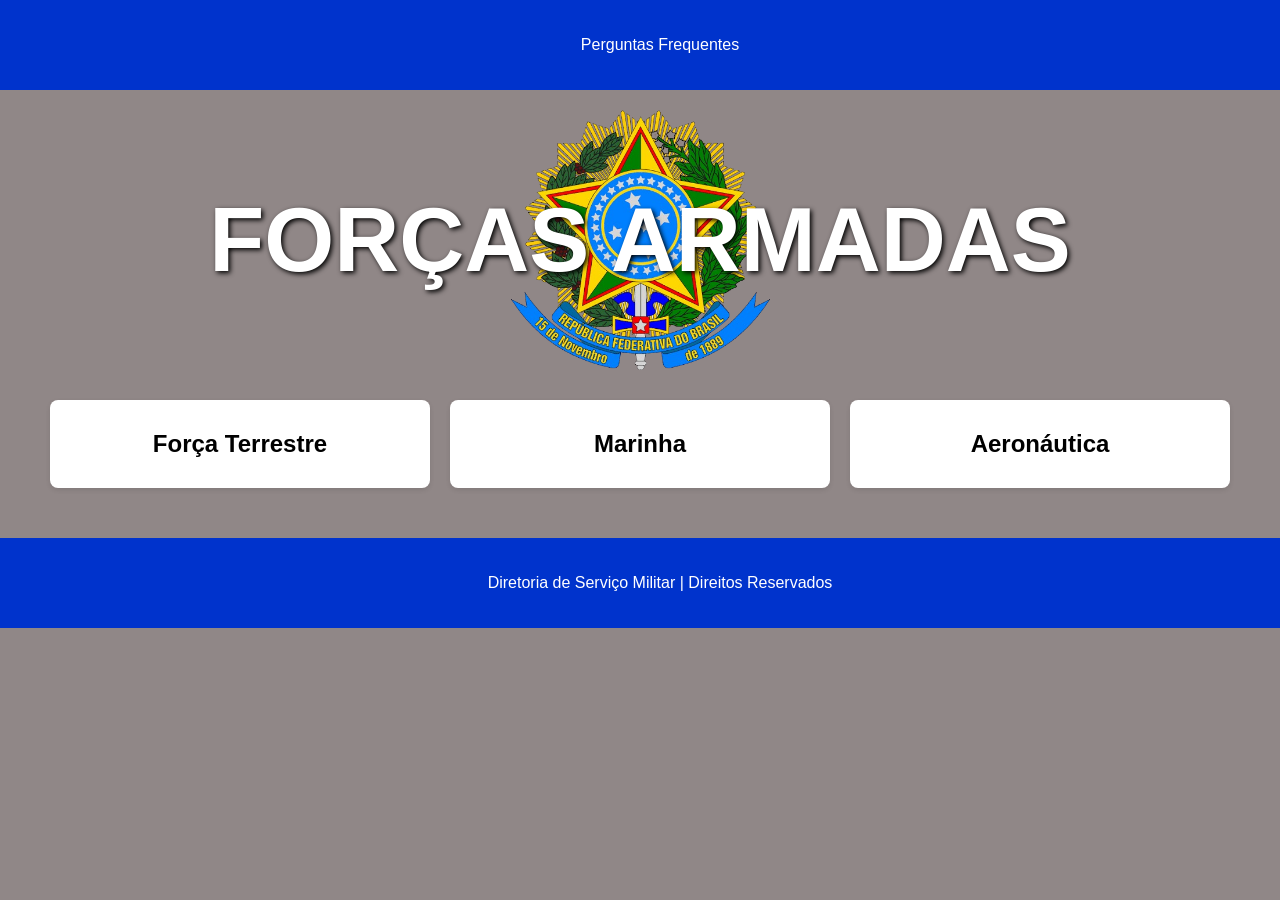
==== index.html @ 554294e8 "Home Skeleton Esqueleto inicial da home" ====
<!DOCTYPE html>
<html lang="pt-BR">
<head>
    <meta charset="UTF-8">
    <meta name="viewport" content="width=device-width, initial-scale=1.0">
    <title>Forças Armadas</title>
    <link rel="stylesheet" href="home.css">
</head>
<body>
    <header>
        <p>Perguntas Frequentes</p>
    </header>
    <div class="container">
        <div class="banner">
            <h1>FORÇAS ARMADAS</h1>
        </div>
        <div class="branches">
            <div class="branch">
                <h2>Força Terrestre</h2>
            </div>
            <div class="branch">
                <h2>Marinha</h2>
            </div>
            <div class="branch">
                <h2>Aeronáutica</h2>
            </div>
        </div>
    </div>
    <footer>
        <p>Diretoria de Serviço Militar | Direitos Reservados</p>
    </footer>
</body>
</html>
---- home.css ----
body {
    font-family: Arial, sans-serif;
    margin: 0;
    padding: 0;
    background-color: #908787;
    }
header {
    background-color: #0033cc;
    color: white;
    padding: 20px;
    text-align: center;
    width: 100%;
    }
        .container {
            max-width: 1200px;
            margin: auto;
            padding: 20px;
        }
        .logo {
            display: flex;
            justify-content: center;
            align-items: center;
            margin-bottom: 20px;
        }
        .logo img {
            max-width: 100%;
            height: auto;
        }
        .branches {
            display: flex;
            justify-content: space-around;
            flex-wrap: wrap;
            margin: 20px 0;
        }
        .branch {
            flex: 1;
            min-width: 200px;
            text-align: center;
            margin: 10px;
            padding: 20px;
            background-color: white;
            border-radius: 8px;
            box-shadow: 0 2px 5px rgba(0, 0, 0, 0.1);
        }
        .branch h2 {
            margin: 10px 0;
        }
        footer {
            text-align: center;
            padding: 20px;
            background-color: #0033cc;
            color: white;
            position: relative;
            bottom: 0;
            width: 100%;
        }
        @media (max-width: 600px) {
            .branches {
                flex-direction: column;
                align-items: center;
            }
        }
.banner {
    position: relative;
    width: 100%;
    height: 260px;

    background-image: url('assets/logo.png');
    background-size: contain;
    background-repeat: no-repeat;
    background-position: center;

    display: flex;
    justify-content: center;
    align-items: center;
    
}

.banner h1 {
    position: relative;
    z-index: 1;

    color: white;
    font-size: 10vh;
    text-align: center;
    margin: 0;

    text-shadow: 2px 2px 5px black;
}
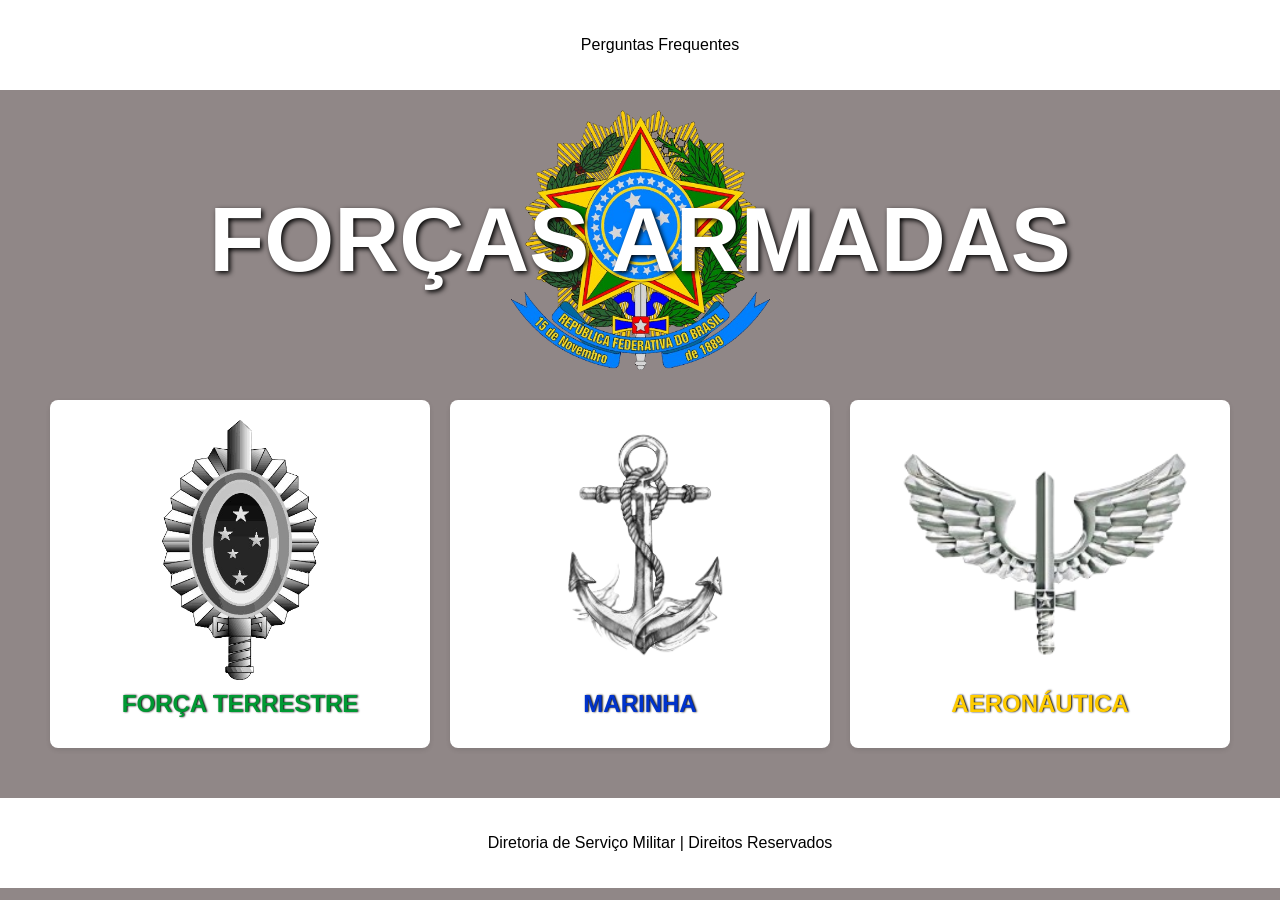
==== commit 6abca91f: "Assets Adicionado assets e mudanças no home" ====
--- a/index.html
+++ b/index.html
@@ -15,14 +15,20 @@
             <h1>FORÇAS ARMADAS</h1>
         </div>
         <div class="branches">
-            <div class="branch">
-                <h2>Força Terrestre</h2>
+            <div class="branch terrestreH" >
+                <div class="banner-terrestre">
+                </div>
+                <h2 class="terrestre">FORÇA TERRESTRE</h2>
             </div>
-            <div class="branch">
-                <h2>Marinha</h2>
+            <div class="branch marinhaH" >
+                <div class="banner-marinha">
+                </div>
+                <h2 class="marinha">MARINHA</h2>
             </div>
-            <div class="branch">
-                <h2>Aeronáutica</h2>
+            <div class="branch aeronauticaH" >
+                <div class="banner-aeronautica">
+                </div>
+                <h2 class="aeronautica">AERONÁUTICA</h2>
             </div>
         </div>
     </div>
--- a/home.css
+++ b/home.css
@@ -5,8 +5,8 @@
     background-color: #908787;
     }
 header {
-    background-color: #0033cc;
-    color: white;
+    background-color: #ffffff;
+    color: rgb(0, 0, 0);
     padding: 20px;
     text-align: center;
     width: 100%;
@@ -48,8 +48,8 @@
         footer {
             text-align: center;
             padding: 20px;
-            background-color: #0033cc;
-            color: white;
+            background-color: #ffffff;
+            color: rgb(0, 0, 0);
             position: relative;
             bottom: 0;
             width: 100%;
@@ -75,6 +75,51 @@
     align-items: center;
     
 }
+.banner-marinha {
+    position: relative;
+    width: 100%;
+    height: 260px;
+
+    background-image: url('assets/marinha.png');
+    background-size: contain;
+    background-repeat: no-repeat;
+    background-position: center;
+
+    display: flex;
+    justify-content: center;
+    align-items: center;
+    
+}
+.banner-aeronautica {
+    position: relative;
+    width: 100%;
+    height: 260px;
+
+    background-image: url('assets/aeronautica1.png');
+    background-size: contain;
+    background-repeat: no-repeat;
+    background-position: center;
+
+    display: flex;
+    justify-content: center;
+    align-items: center;
+    
+}
+.banner-terrestre {
+    position: relative;
+    width: 100%;
+    height: 260px;
+
+    background-image: url('assets/terrestre.png');
+    background-size: contain;
+    background-repeat: no-repeat;
+    background-position: center;
+
+    display: flex;
+    justify-content: center;
+    align-items: center;
+    
+}
 
 .banner h1 {
     position: relative;
@@ -86,4 +131,49 @@
     margin: 0;
 
     text-shadow: 2px 2px 5px black;
+}
+.marinha {
+    color: #0033cc;
+    text-shadow: 1px 0px 2px black;
+}
+.aeronautica {
+    color: #ffcc00;
+    text-shadow: 1px 0px 2px black;
+}
+.terrestre {
+    color: #009933;
+    text-shadow: 1px 0px 2px black;
+}
+.marinhaH:hover {
+    background-image: url('assets/marinhaH.jpg');
+    background-size: cover;
+    background-repeat: no-repeat;
+    backdrop-filter: blur(20px);
+    transition: filter 0.3s ease;
+   
+    opacity: 0.5;
+    z-index: 1;
+    pointer-events: none;
+}
+.terrestreH:hover {
+    background-image: url('assets/terrestreH.jpg');
+    background-size: cover;
+    background-repeat: no-repeat;
+    backdrop-filter: blur(20px);
+    transition: filter 0.3s ease;
+   
+    opacity: 0.5;
+    z-index: 1;
+    pointer-events: none;
+}
+.aeronauticaH:hover {
+    background-image: url('assets/aeronauticaH.jpg');
+    background-size: cover;
+    background-repeat: no-repeat;
+    backdrop-filter: blur(20px);
+    transition: filter 0.3s ease;
+   
+    opacity: 0.5;
+    z-index: 1;
+    pointer-events: ;
 }
